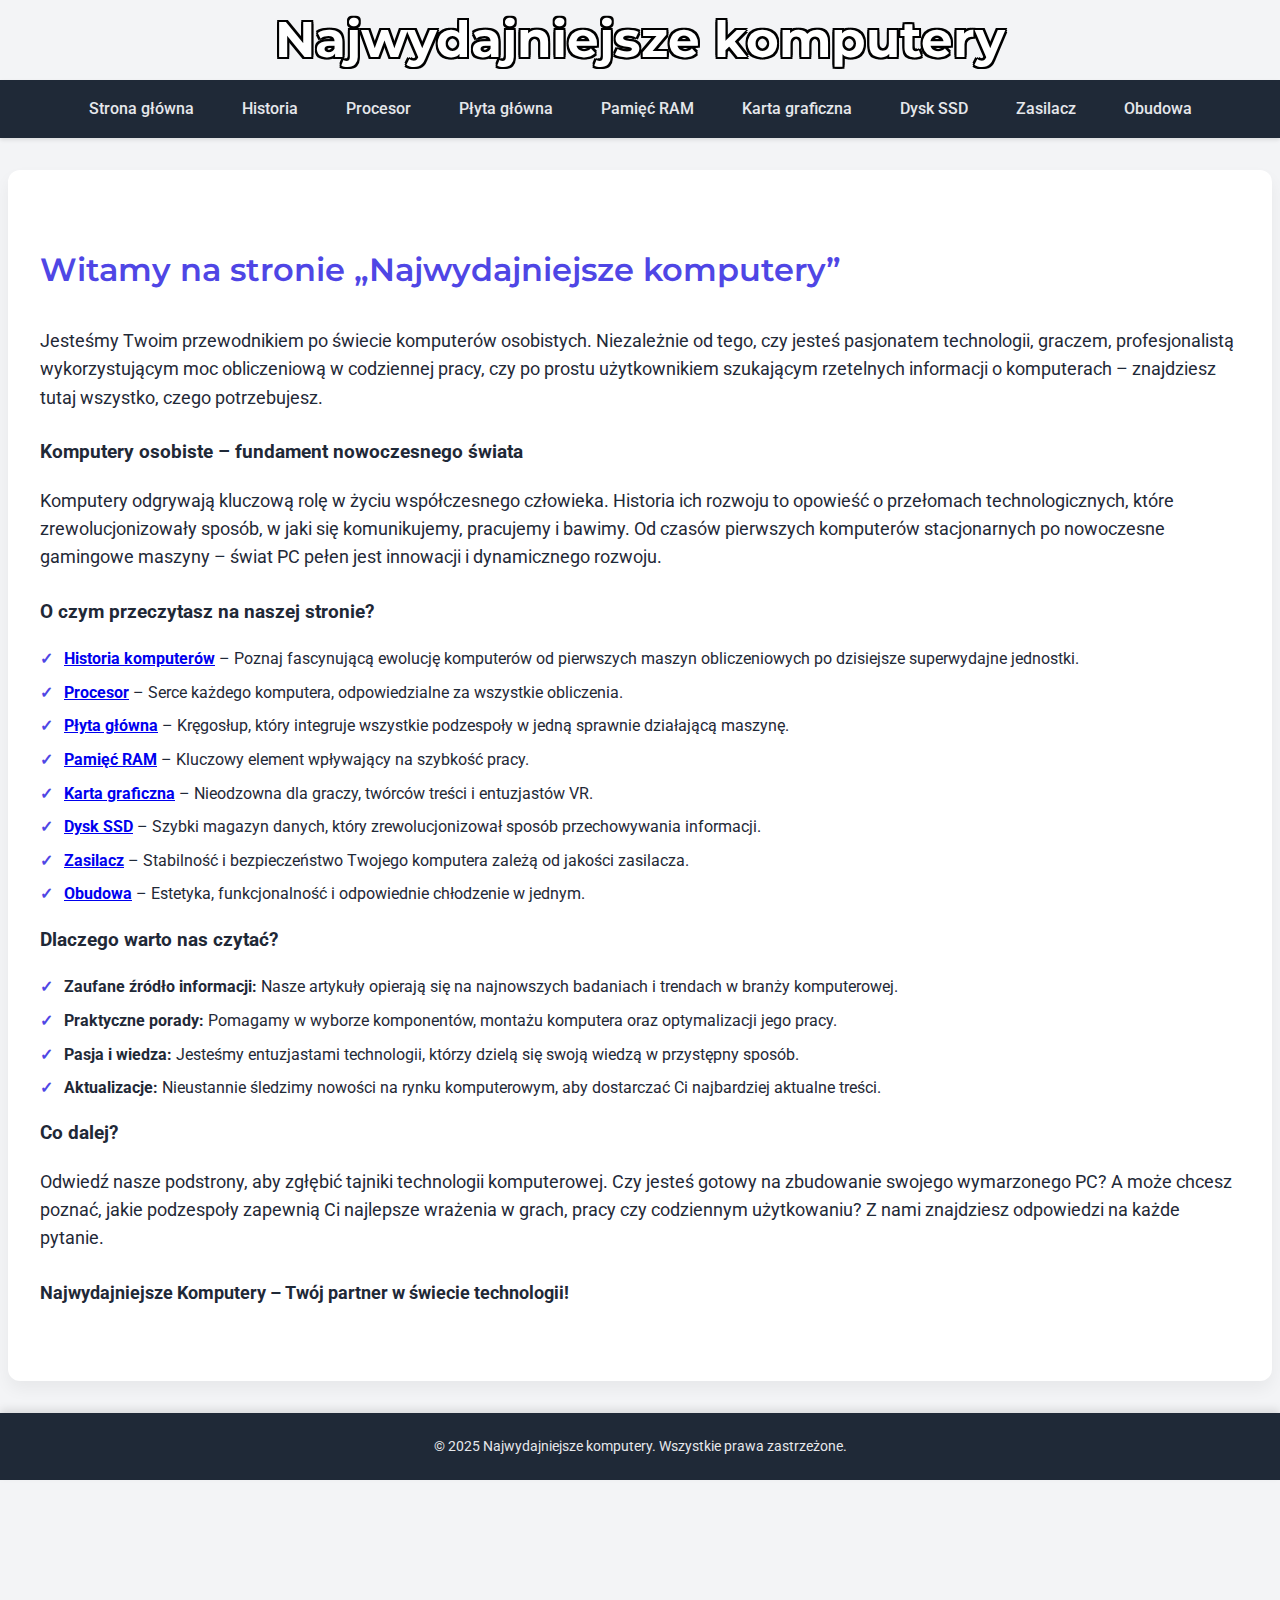
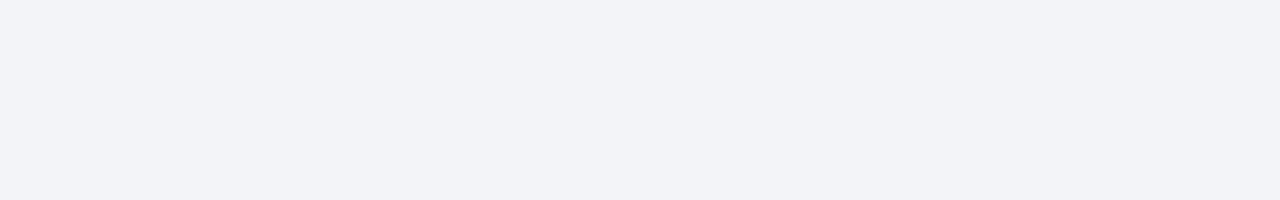
==== index.html @ cc1c9348 "modified:   dysk_ssd.html 	modified:   historia.html 	modified:   index.html 	modified:   karta_graf" ====
<!DOCTYPE html>
<html lang="pl">
<head>
    <style>
        body {
            margin: 0;
            font-family: Arial, sans-serif;
            height: 200vh;
            background-image: url('https://github.com/N3V4DA/HTML_Project/blob/main/obrazy/strona_glowna.png?raw=true');
        }
    </style>
    <meta charset="UTF-8">
    <meta name="viewport" content="width=device-width, initial-scale=1.0">
    <link href="https://fonts.googleapis.com/css2?family=Roboto:wght@400;500;700&family=Montserrat:wght@400;600&display=swap" rel="stylesheet">
    <link rel="stylesheet" href="styl.css">
</head>
<body>
    <header>
        <h1 class="outlined-text">Najwydajniejsze komputery</h1>
    </header>
    <nav>
        <ul>
            <li><a href="index.html">Strona główna</a></li>
            <li><a href="historia.html">Historia</a></li>
            <li><a href="procesor.html">Procesor</a></li>
            <li><a href="plyta_glowna.html">Płyta główna</a></li>
            <li><a href="pamiec_ram.html">Pamięć RAM</a></li>
            <li><a href="karta_graficzna.html">Karta graficzna</a></li>
            <li><a href="dysk_ssd.html">Dysk SSD</a></li>
            <li><a href="zasilacz.html">Zasilacz</a></li>
            <li><a href="obudowa.html">Obudowa</a></li>
        </ul>
    </nav>
    <main>
        <h2>Witamy na stronie „Najwydajniejsze komputery”</h2>
        <p>
            Jesteśmy Twoim przewodnikiem po świecie komputerów osobistych. Niezależnie od tego, czy jesteś pasjonatem technologii, graczem, 
            profesjonalistą wykorzystującym moc obliczeniową w codziennej pracy, czy po prostu użytkownikiem szukającym rzetelnych informacji 
            o komputerach – znajdziesz tutaj wszystko, czego potrzebujesz.
        </p>
        <h3>Komputery osobiste – fundament nowoczesnego świata</h3>
        <p>
            Komputery odgrywają kluczową rolę w życiu współczesnego człowieka. Historia ich rozwoju to opowieść o przełomach technologicznych, 
            które zrewolucjonizowały sposób, w jaki się komunikujemy, pracujemy i bawimy. Od czasów pierwszych komputerów stacjonarnych po 
            nowoczesne gamingowe maszyny – świat PC pełen jest innowacji i dynamicznego rozwoju.
        </p>
        <h3>O czym przeczytasz na naszej stronie?</h3>
        <ul>
            <li><strong><a href="historia.html">Historia komputerów</a></strong> – Poznaj fascynującą ewolucję komputerów od pierwszych maszyn obliczeniowych po dzisiejsze superwydajne jednostki.</li>
            <li><strong><a href="procesor.html">Procesor</a></strong> – Serce każdego komputera, odpowiedzialne za wszystkie obliczenia.</li>
            <li><strong><a href="plyta_glowna.html">Płyta główna</a></strong> – Kręgosłup, który integruje wszystkie podzespoły w jedną sprawnie działającą maszynę.</li>
            <li><strong><a href="pamiec_ram.html">Pamięć RAM</a></strong> – Kluczowy element wpływający na szybkość pracy.</li>
            <li><strong><a href="karta_graficzna.html">Karta graficzna</a></strong> – Nieodzowna dla graczy, twórców treści i entuzjastów VR.</li>
            <li><strong><a href="dysk_ssd.html">Dysk SSD</a></strong> – Szybki magazyn danych, który zrewolucjonizował sposób przechowywania informacji.</li>
            <li><strong><a href="zasilacz.html">Zasilacz</a></strong> – Stabilność i bezpieczeństwo Twojego komputera zależą od jakości zasilacza.</li>
            <li><strong><a href="obudowa.html">Obudowa</a></strong> – Estetyka, funkcjonalność i odpowiednie chłodzenie w jednym.</li>
        </ul>
        <h3>Dlaczego warto nas czytać?</h3>
        <ul>
            <li><strong>Zaufane źródło informacji:</strong> Nasze artykuły opierają się na najnowszych badaniach i trendach w branży komputerowej.</li>
            <li><strong>Praktyczne porady:</strong> Pomagamy w wyborze komponentów, montażu komputera oraz optymalizacji jego pracy.</li>
            <li><strong>Pasja i wiedza:</strong> Jesteśmy entuzjastami technologii, którzy dzielą się swoją wiedzą w przystępny sposób.</li>
            <li><strong>Aktualizacje:</strong> Nieustannie śledzimy nowości na rynku komputerowym, aby dostarczać Ci najbardziej aktualne treści.</li>
        </ul>
        <h3>Co dalej?</h3>
        <p>
            Odwiedź nasze podstrony, aby zgłębić tajniki technologii komputerowej. Czy jesteś gotowy na zbudowanie swojego wymarzonego PC? 
            A może chcesz poznać, jakie podzespoły zapewnią Ci najlepsze wrażenia w grach, pracy czy codziennym użytkowaniu? 
            Z nami znajdziesz odpowiedzi na każde pytanie.
        </p>
        <p><strong>Najwydajniejsze Komputery – Twój partner w świecie technologii!</strong></p>
    </main>
    <footer>
        <p>&copy; 2025 Najwydajniejsze komputery. Wszystkie prawa zastrzeżone.</p>
    </footer>
</body>
</html>
---- styl.css ----
body {
    font-family: 'Roboto', sans-serif;
    margin: 0;
    padding: 0;
    background-color: #f3f4f6;
    color: #1f2937;
    line-height: 1.6;
    background-size: cover; /* Dopasowanie obrazu do rozmiaru tła */
    background-position: center; /* Wyśrodkowanie obrazu */
    background-repeat: no-repeat; /* Zapobieganie powielaniu obrazu */
    background-attachment: fixed;
}

header {
    /*background: linear-gradient(90deg, #6366F1, #4F46E5);*/
    .outlined-text {
        font-size: 50px; /* Rozmiar tekstu */
        font-weight: bold; /* Pogrubienie dla lepszego efektu */
        color: white; /* Kolor wypełnienia liter */
        text-shadow: 
            -2px -2px 0 black, /* Cień w górnym lewym rogu */
             2px -2px 0 black, /* Cień w górnym prawym rogu */
            -2px  2px 0 black, /* Cień w dolnym lewym rogu */
             2px  2px 0 black, /* Cień w dolnym prawym rogu */
             0px -2px 0 black, /* Góra */
             0px  2px 0 black, /* Dół */
            -2px  0px 0 black, /* Lewo */
             2px  0px 0 black; /* Prawo */
        text-align: center; /* Wyśrodkowanie tekstu */
    }
    /*color: red;
    text-align: center;
    padding: 2em 0;
    box-shadow: 0 4px 8px rgba(0, 0, 0, 0.1);*/
}

header h1 {
    margin: 0;
    font-size: 2.5rem;
    font-family: 'Montserrat', sans-serif;
    font-weight: 600;
}

nav {
    background-color: #1f2937;
    box-shadow: 0 2px 4px rgba(0, 0, 0, 0.1);
}

nav ul {
    list-style-type: none;
    display: flex;
    justify-content: center;
    margin: 0;
    padding: 0;
}

nav ul li {
    margin: 0;
}

nav ul li a {
    display: block;
    color: #e5e7eb;
    text-decoration: none;
    padding: 1em 1.5em;
    font-weight: 500;
    transition: color 0.3s ease, background 0.3s ease;
}

nav ul li a:hover {
    color: white;
    background-color: #4F46E5;
    border-radius: 4px;
}

main {
    padding: 3em 2em;
    max-width: 1200px;
    margin: 2em auto;
    background: white;
    box-shadow: 0 8px 16px rgba(0, 0, 0, 0.05);
    border-radius: 12px;
}

main h2 {
    font-size: 2rem;
    margin-bottom: 1em;
    color: #4F46E5;
    font-family: 'Montserrat', sans-serif;
    font-weight: 600;
}

main p {
    margin-bottom: 1.5em;
    font-size: 1.1rem;
}

main ul {
    list-style: none;
    padding: 0;
}

main ul li {
    margin: 0.5em 0;
    padding-left: 1.5em;
    position: relative;
    font-size: 1rem;
}

main ul li::before {
    content: '\2713';
    color: #4F46E5;
    font-weight: bold;
    position: absolute;
    left: 0;
}

footer {
    background-color: #1f2937;
    color: #e5e7eb;
    text-align: center;
    padding: 1.5em 0;
    margin-top: 2em;
    font-size: 0.9rem;
    box-shadow: 0 -4px 8px rgba(0, 0, 0, 0.1);
}

footer p {
    margin: 0;
}

@media (max-width: 768px) {
    nav ul {
        flex-direction: column;
    }

    nav ul li a {
        text-align: center;
    }

    main {
        padding: 1.5em;
    }

    main h2 {
        font-size: 1.8rem;
    }

    main p {
        font-size: 1rem;
    }
}
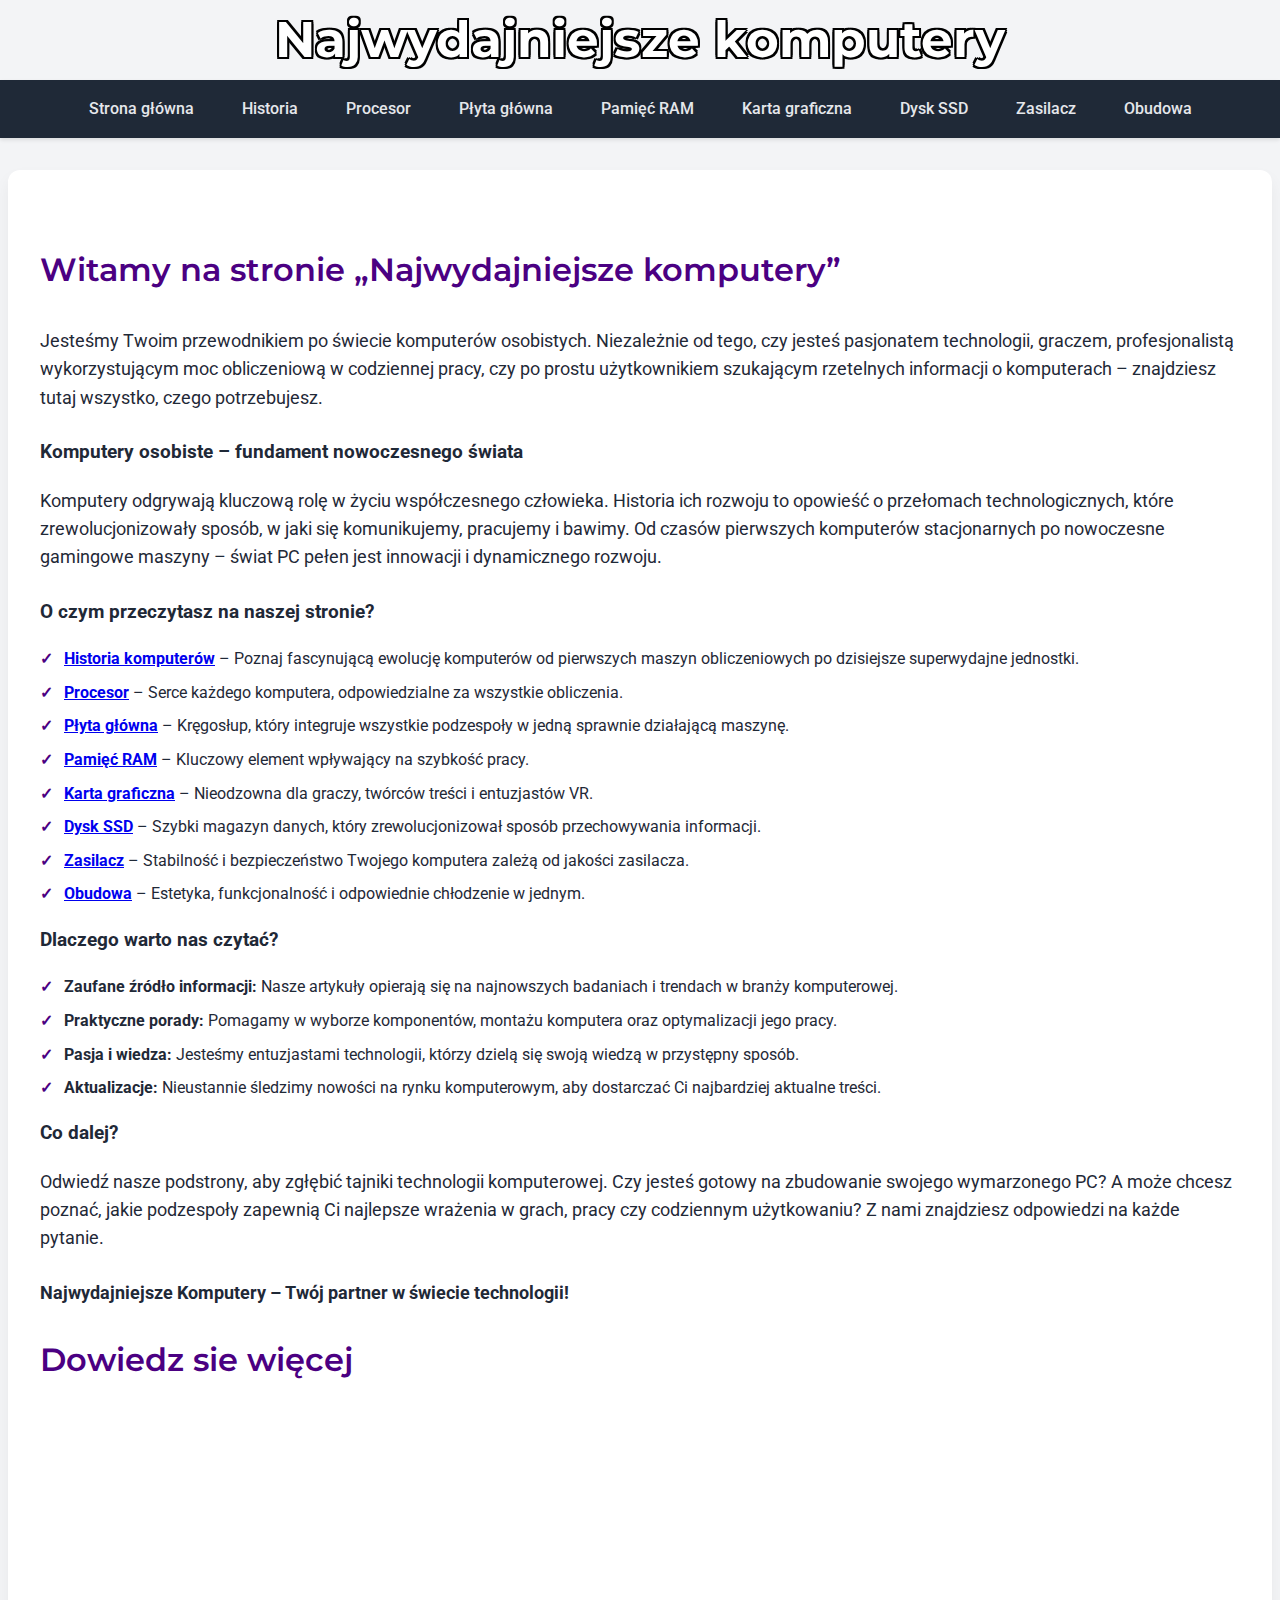
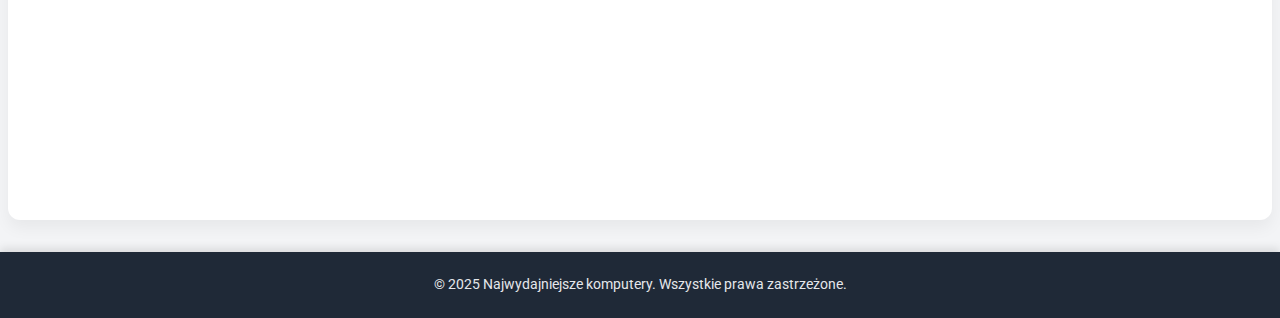
==== commit c75dc696: "modified:   dysk_ssd.html 	modified:   index.html 	modified:   karta_graficzna.html 	modified:   obu" ====
--- a/index.html
+++ b/index.html
@@ -69,6 +69,25 @@
             Z nami znajdziesz odpowiedzi na każde pytanie.
         </p>
         <p><strong>Najwydajniejsze Komputery – Twój partner w świecie technologii!</strong></p>
+        <h2>Dowiedz sie więcej</h2>
+    <div class="video-container">
+        <!-- Pierwszy film -->
+        <iframe 
+            src="https://www.youtube.com/embed/0hNThkQzT9k&t=46s" 
+            title="YouTube video player" 
+            frameborder="0" 
+            allow="accelerometer; autoplay; clipboard-write; encrypted-media; gyroscope; picture-in-picture" 
+            allowfullscreen>
+        </iframe>
+        <!-- Drugi film -->
+        <iframe 
+            src="https://www.youtube.com/embed/qr26jxPIDm0"
+            title="YouTube video player" 
+            frameborder="0" 
+            allow="accelerometer; autoplay; clipboard-write; encrypted-media; gyroscope; picture-in-picture" 
+            allowfullscreen>
+        </iframe>
+    </div>
     </main>
     <footer>
         <p>&copy; 2025 Najwydajniejsze komputery. Wszystkie prawa zastrzeżone.</p>
--- a/styl.css
+++ b/styl.css
@@ -9,6 +9,16 @@
     background-position: center; /* Wyśrodkowanie obrazu */
     background-repeat: no-repeat; /* Zapobieganie powielaniu obrazu */
     background-attachment: fixed;
+    .video-container {
+        display: flex; /* Ustawia filmy w jednym rzędzie */
+        justify-content: center; /* Centruje filmy poziomo */
+        gap: 20px; /* Odstęp między filmami */
+        padding: 20px;
+    }
+    iframe {
+        width: 45%; /* Każdy film zajmuje 45% szerokości kontenera */
+        height: 315px; /* Ustawiona wysokość filmu */
+    }
 }
 
 header {
@@ -85,7 +95,7 @@
 main h2 {
     font-size: 2rem;
     margin-bottom: 1em;
-    color: #4F46E5;
+    color: indigo;
     font-family: 'Montserrat', sans-serif;
     font-weight: 600;
 }
@@ -109,7 +119,7 @@
 
 main ul li::before {
     content: '\2713';
-    color: #4F46E5;
+    color: indigo;
     font-weight: bold;
     position: absolute;
     left: 0;
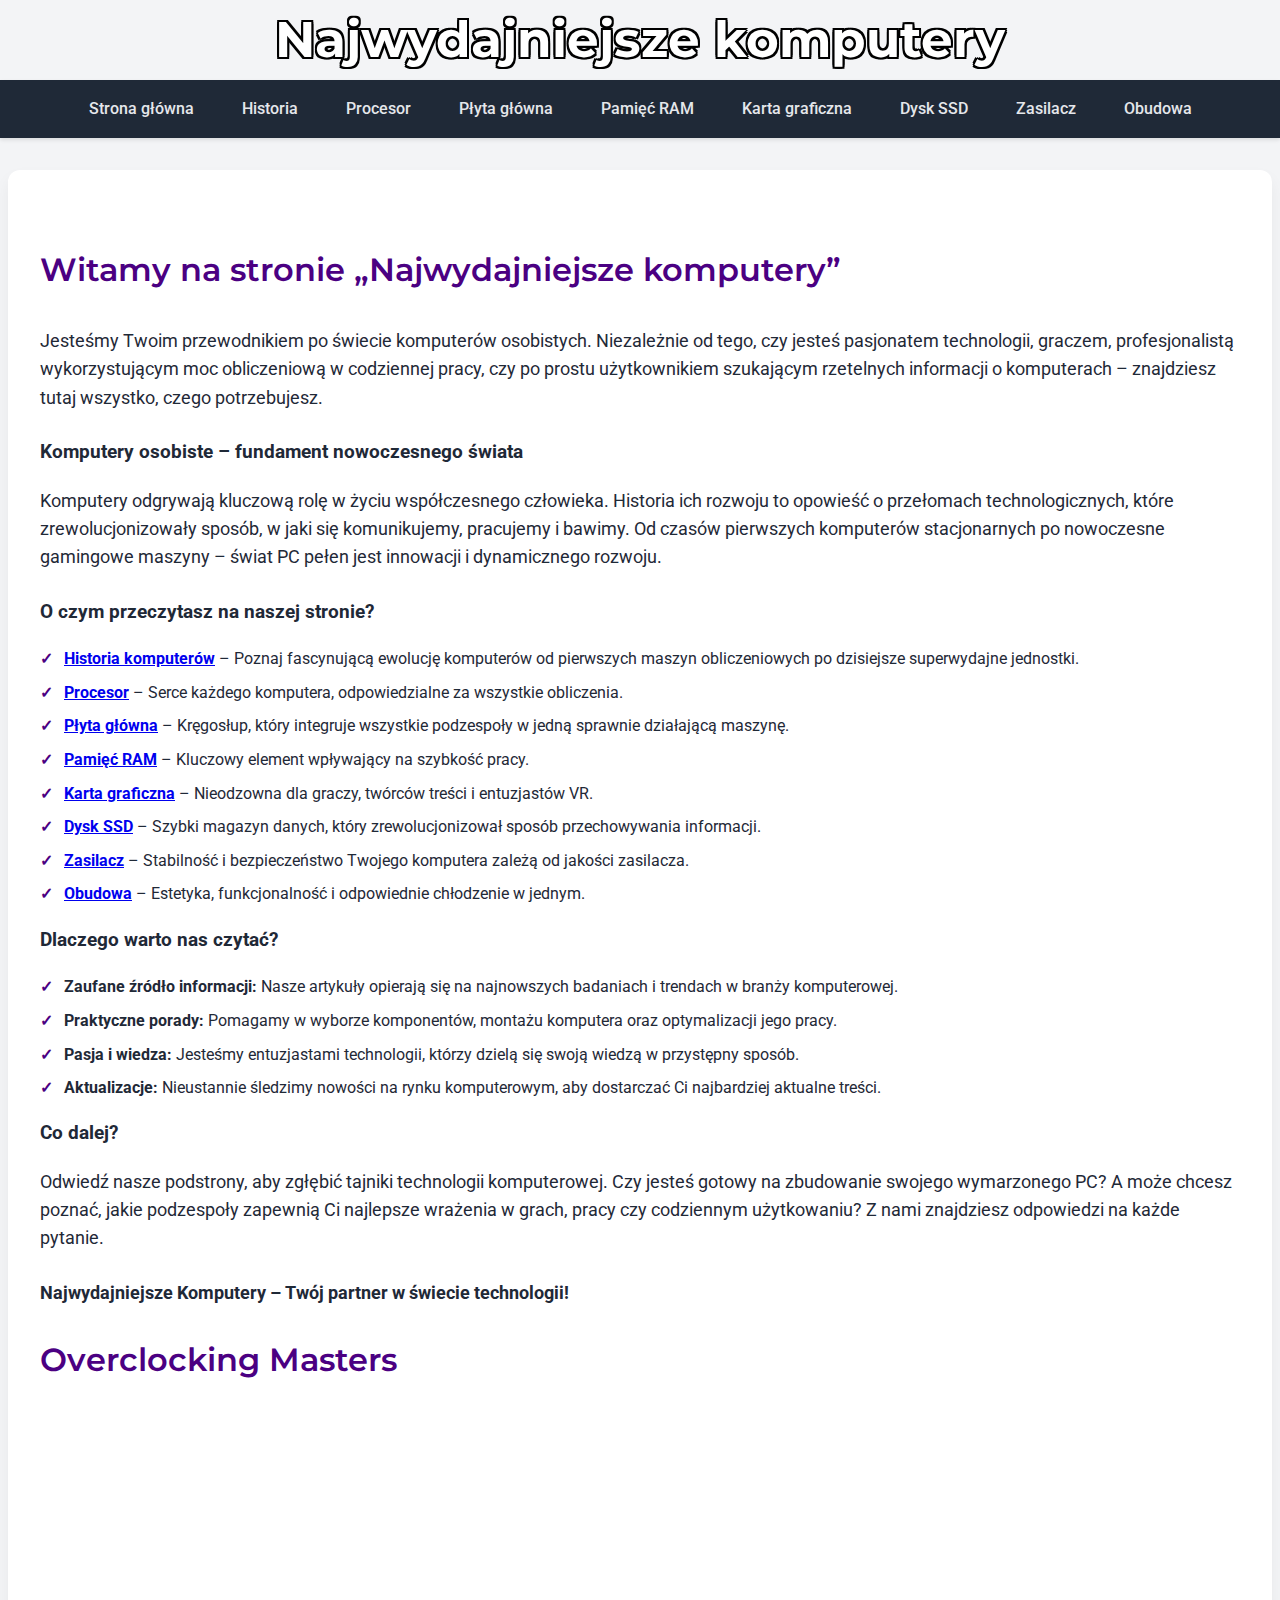
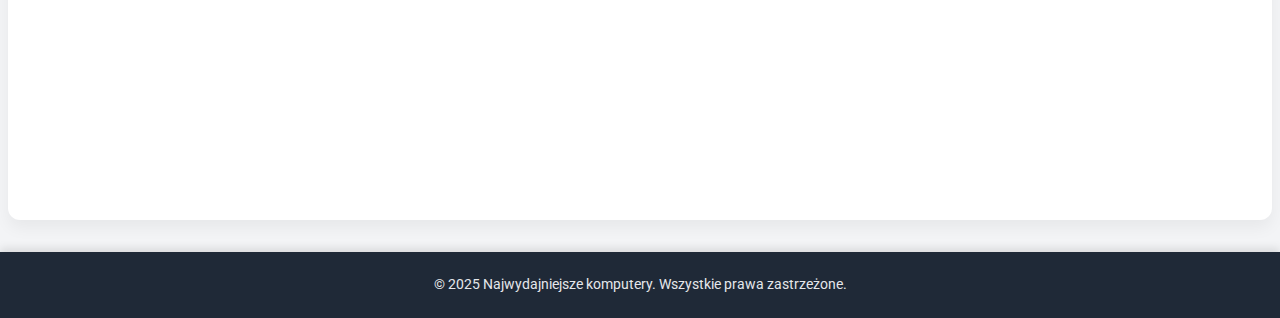
==== commit af204291: "modified:   index.html 	modified:   obudowa.html" ====
--- a/index.html
+++ b/index.html
@@ -69,11 +69,11 @@
             Z nami znajdziesz odpowiedzi na każde pytanie.
         </p>
         <p><strong>Najwydajniejsze Komputery – Twój partner w świecie technologii!</strong></p>
-        <h2>Dowiedz sie więcej</h2>
+        <h2>Overclocking Masters</h2>
     <div class="video-container">
         <!-- Pierwszy film -->
         <iframe 
-            src="https://www.youtube.com/embed/0hNThkQzT9k&t=46s" 
+            src="https://youtu.be/embed/0hNThkQzT9k?t=46"
             title="YouTube video player" 
             frameborder="0" 
             allow="accelerometer; autoplay; clipboard-write; encrypted-media; gyroscope; picture-in-picture" 
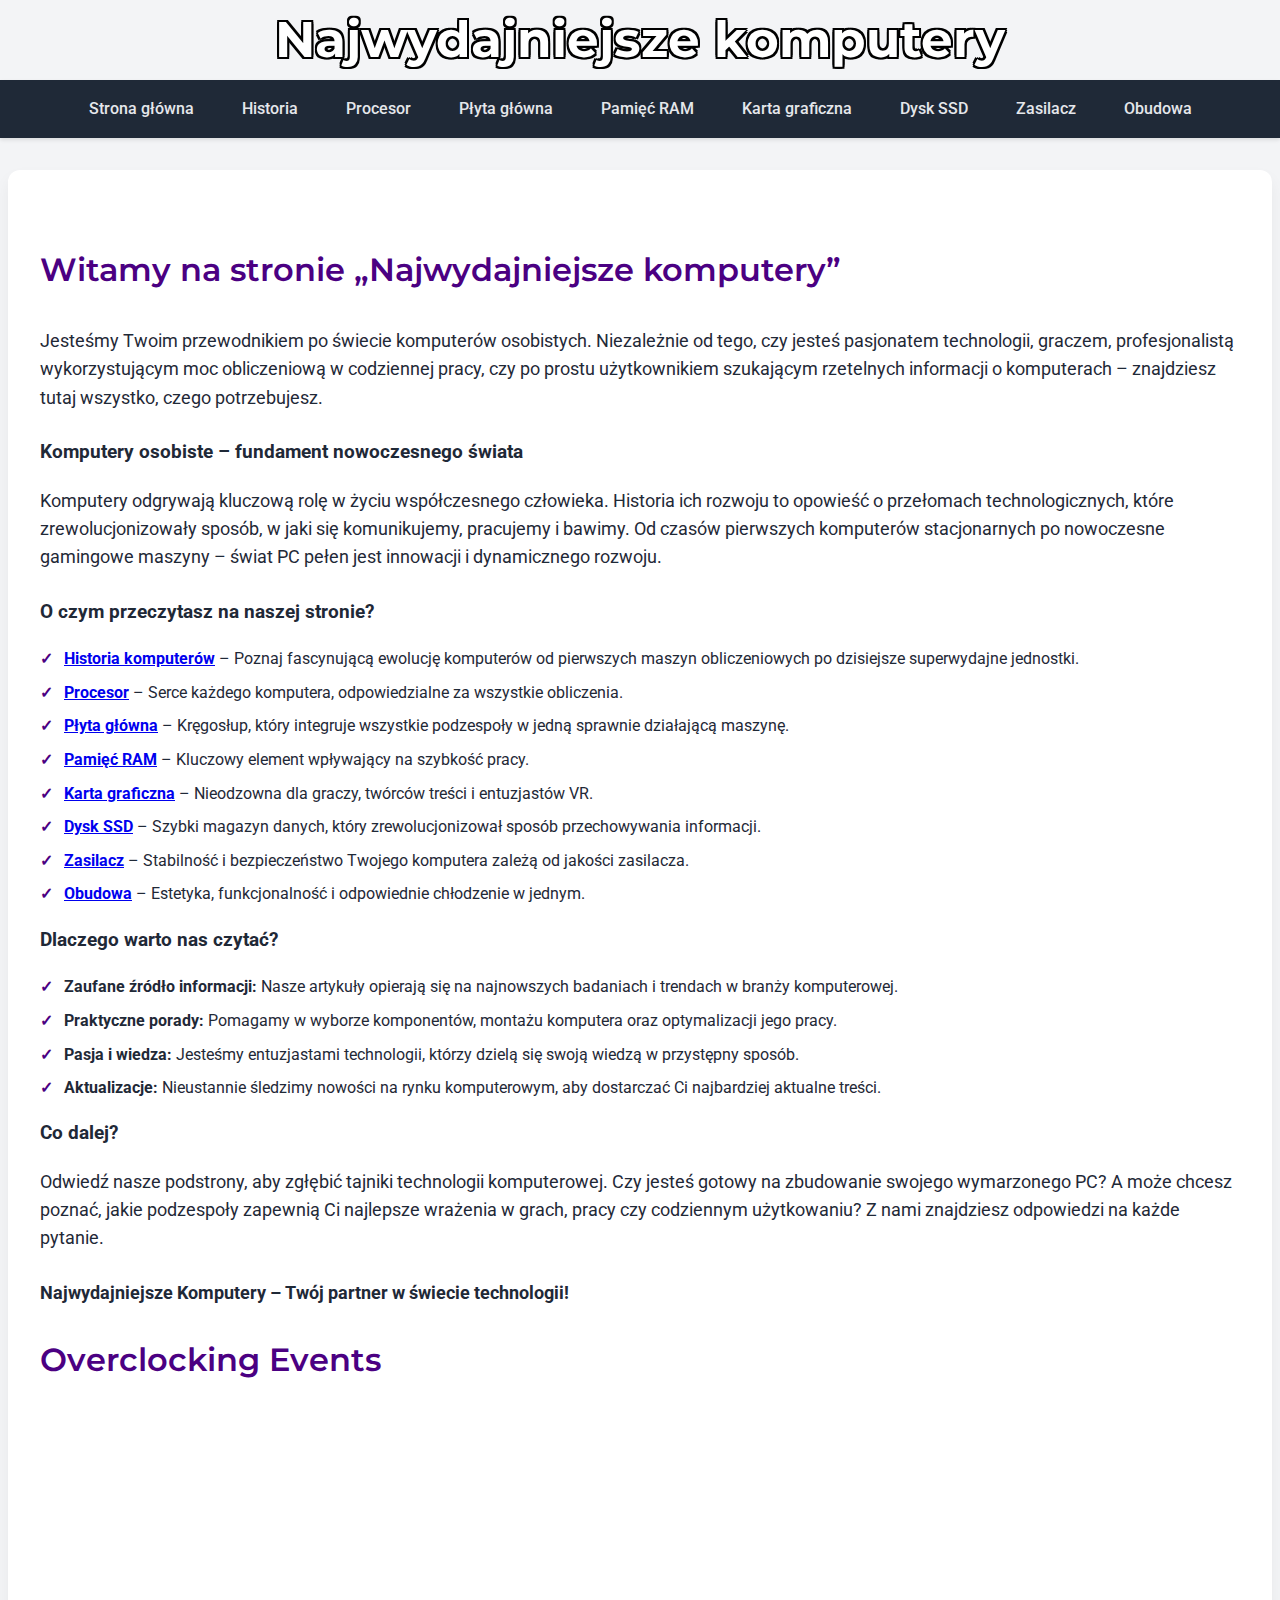
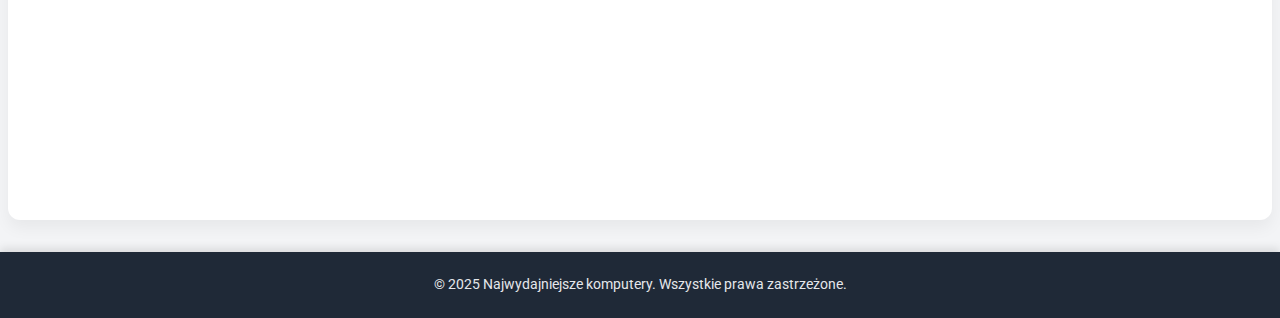
==== commit 6d12815d: "modified:   karta_graficzna.html" ====
--- a/index.html
+++ b/index.html
@@ -69,11 +69,11 @@
             Z nami znajdziesz odpowiedzi na każde pytanie.
         </p>
         <p><strong>Najwydajniejsze Komputery – Twój partner w świecie technologii!</strong></p>
-        <h2>Overclocking Masters</h2>
+        <h2>Overclocking Events</h2>
     <div class="video-container">
         <!-- Pierwszy film -->
         <iframe 
-            src="https://youtu.be/embed/0hNThkQzT9k?t=46"
+            src="https://www.youtube.com/embed/0hNThkQzT9k"
             title="YouTube video player" 
             frameborder="0" 
             allow="accelerometer; autoplay; clipboard-write; encrypted-media; gyroscope; picture-in-picture" 
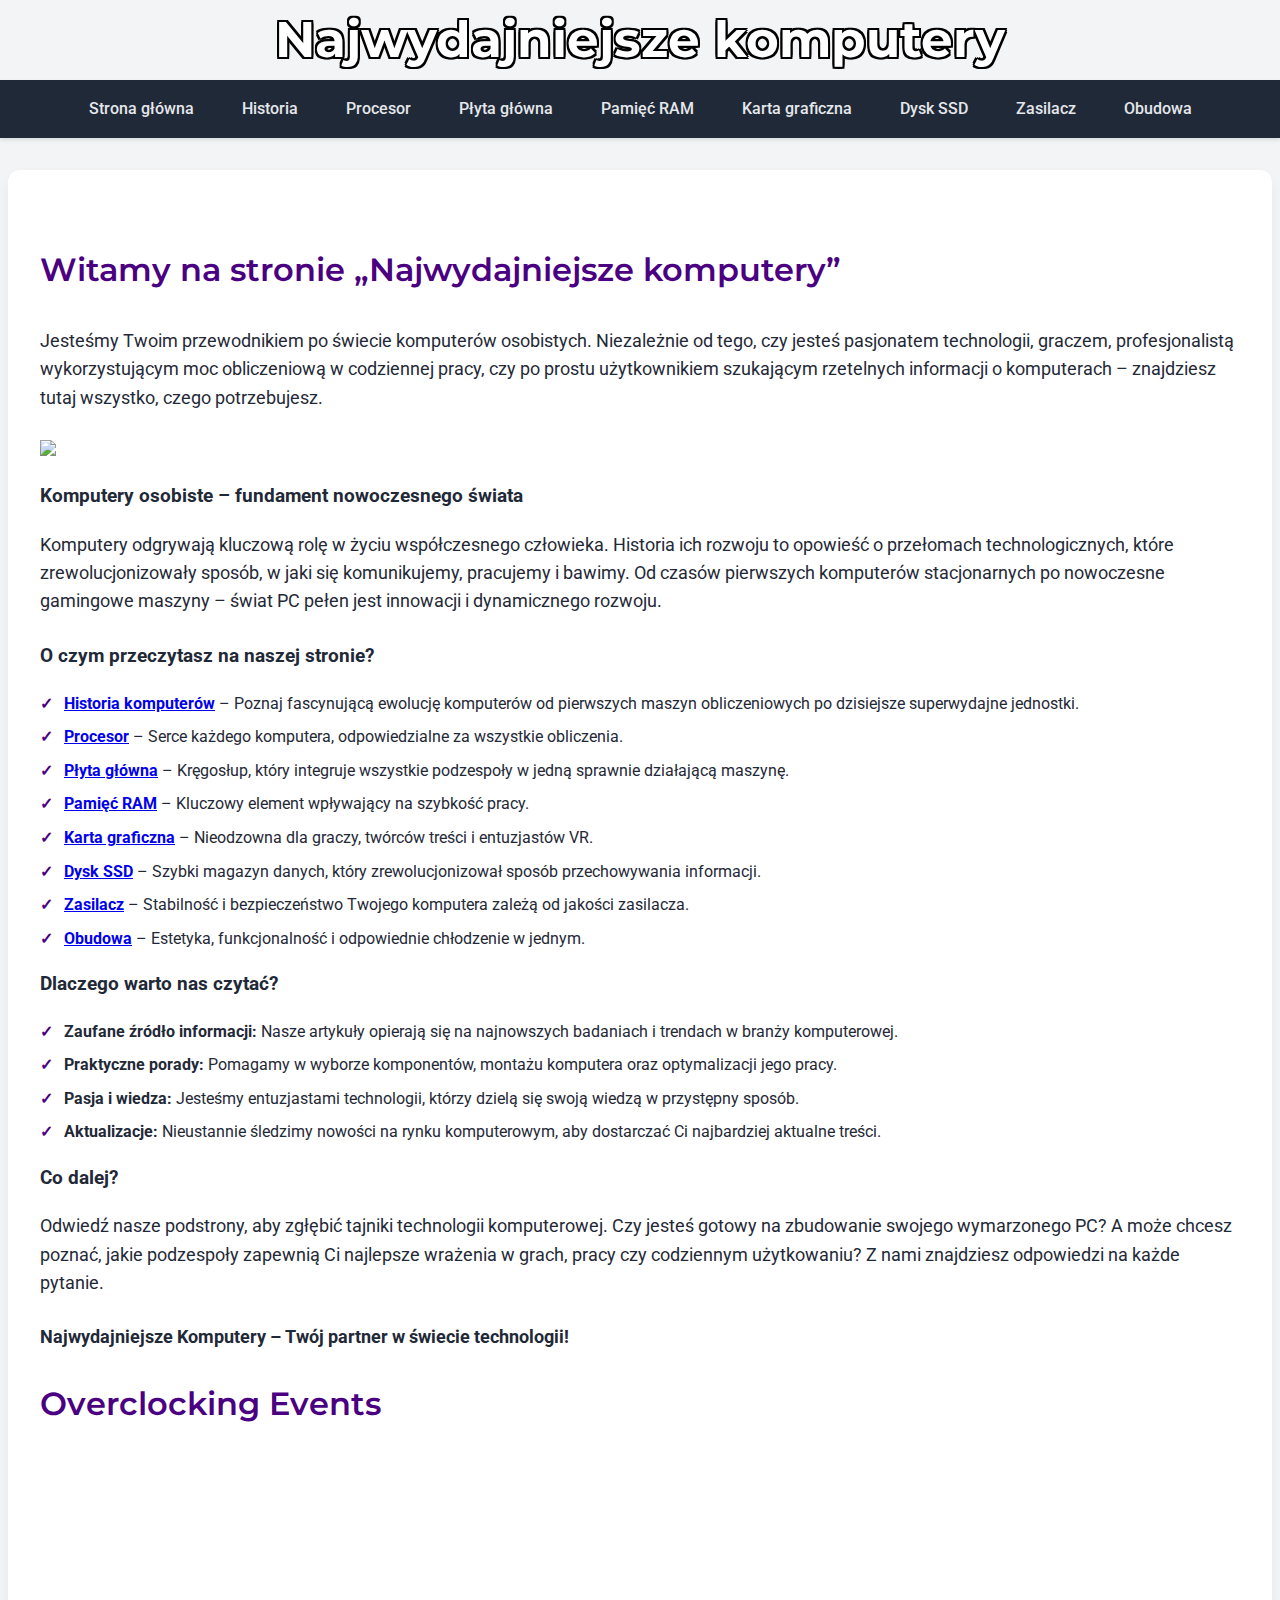
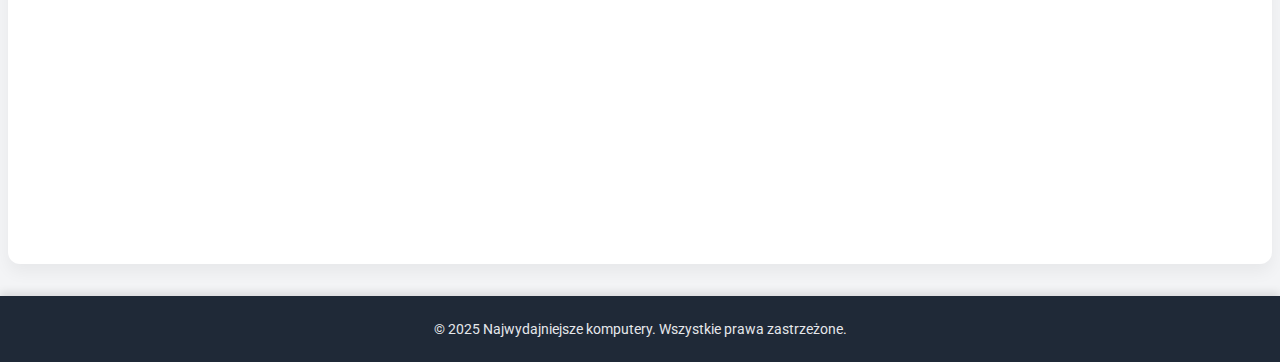
==== commit 81e8aaf7: "modified:   dysk_ssd.html 	modified:   historia.html 	modified:   index.html 	modified:   obudowa.ht" ====
--- a/index.html
+++ b/index.html
@@ -38,6 +38,7 @@
             profesjonalistą wykorzystującym moc obliczeniową w codziennej pracy, czy po prostu użytkownikiem szukającym rzetelnych informacji 
             o komputerach – znajdziesz tutaj wszystko, czego potrzebujesz.
         </p>
+        <img src="https://i.makeagif.com/media/12-16-2018/C48HDK.gif"><div style="font-size:11px;"></div>
         <h3>Komputery osobiste – fundament nowoczesnego świata</h3>
         <p>
             Komputery odgrywają kluczową rolę w życiu współczesnego człowieka. Historia ich rozwoju to opowieść o przełomach technologicznych, 
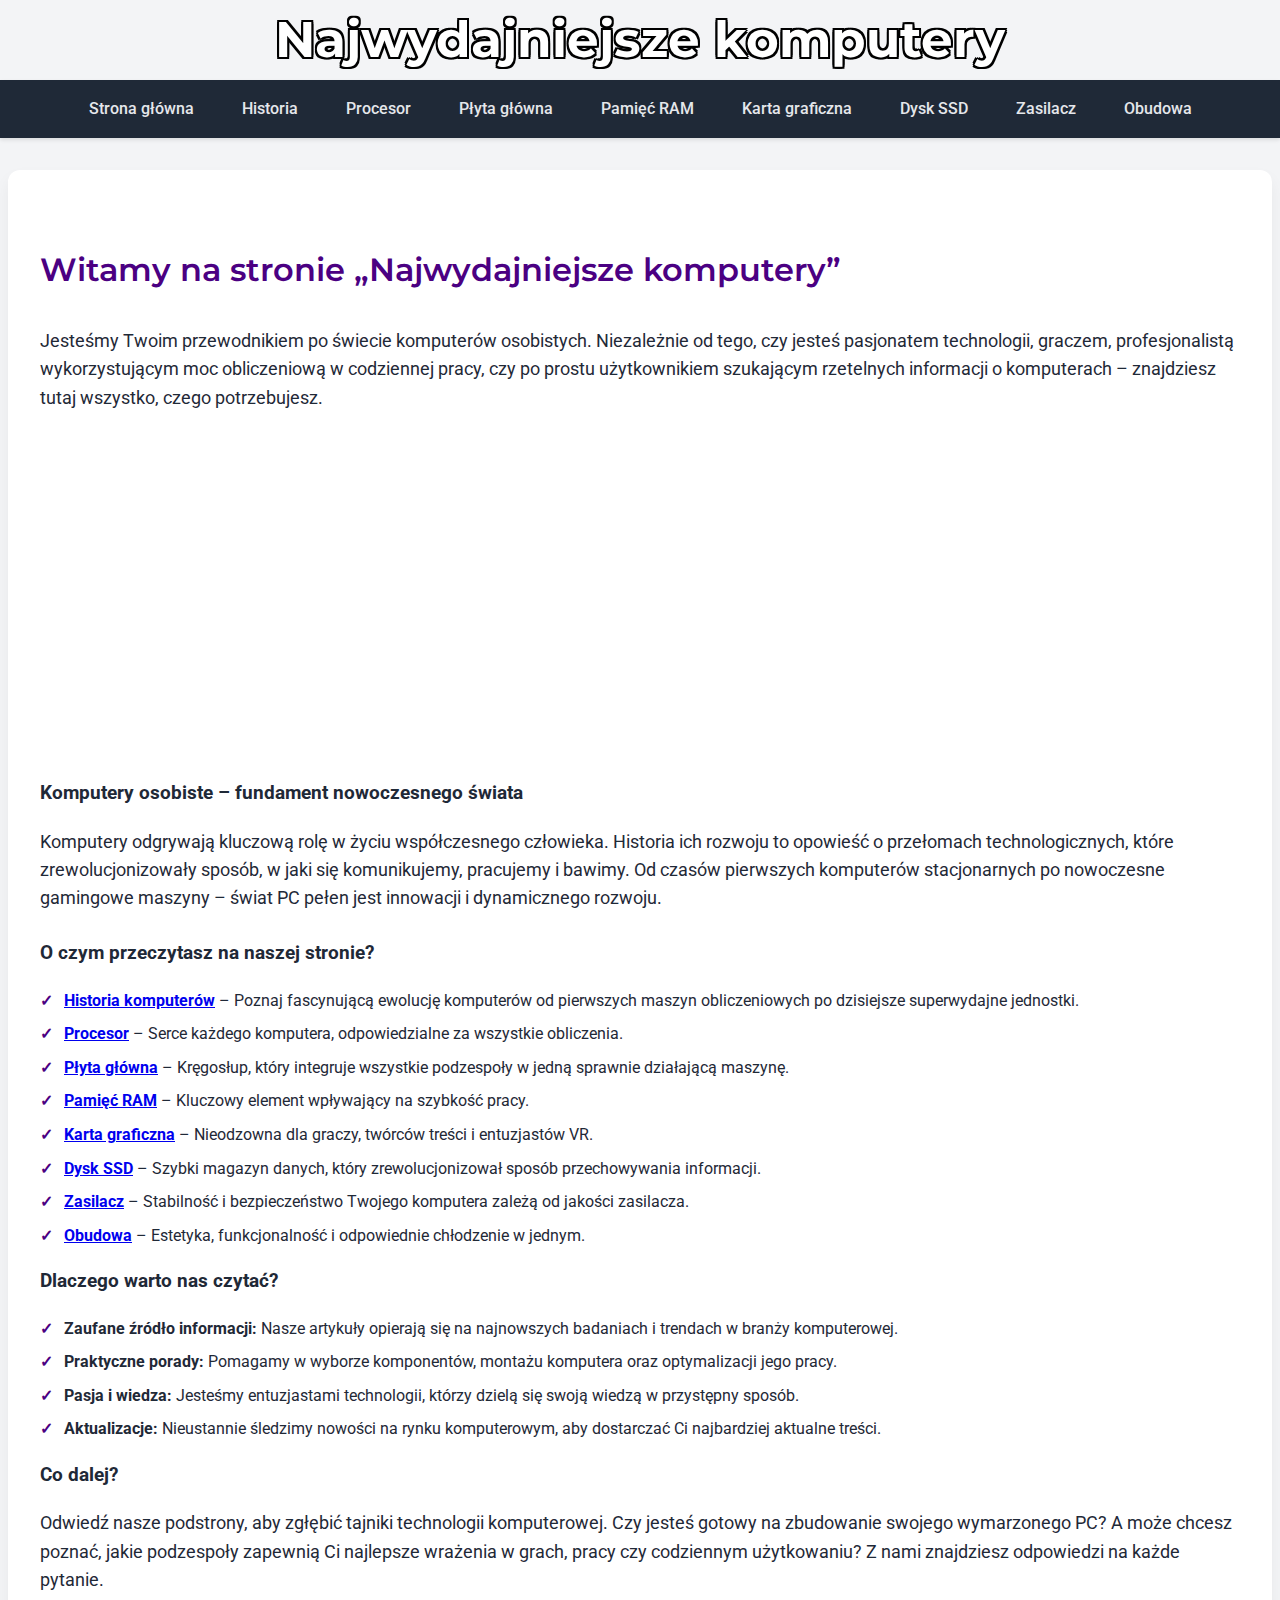
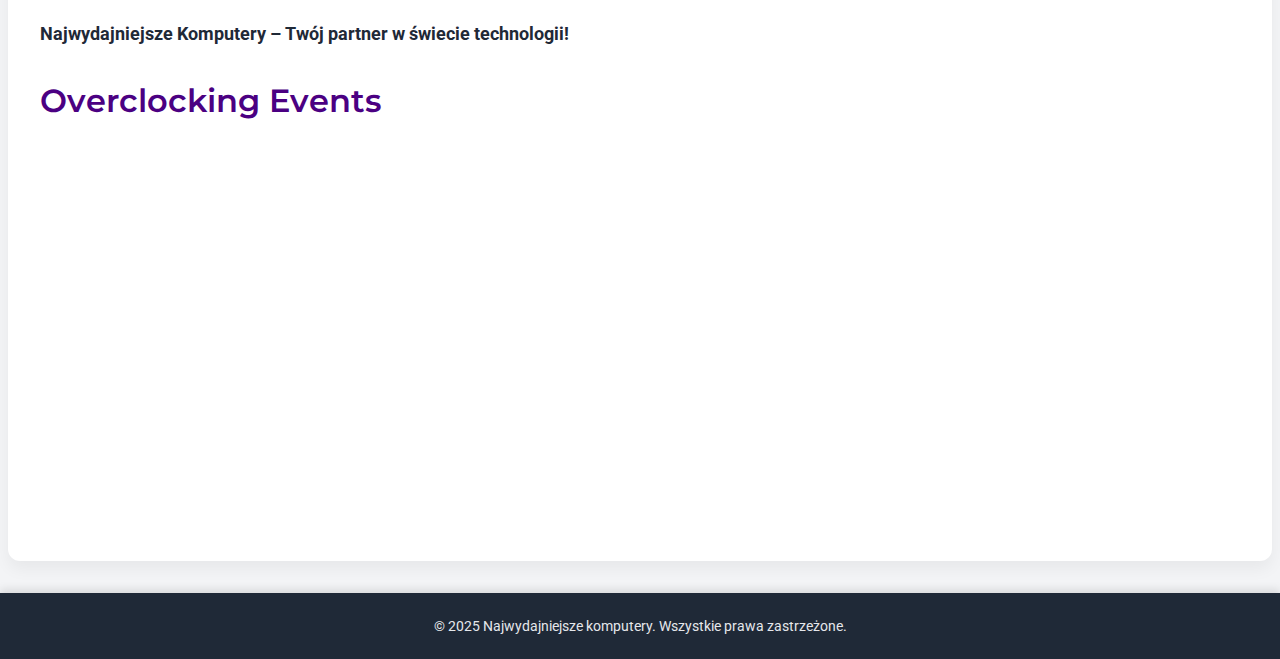
==== commit 6e87b8a3: "modified:   index.html" ====
--- a/index.html
+++ b/index.html
@@ -38,7 +38,7 @@
             profesjonalistą wykorzystującym moc obliczeniową w codziennej pracy, czy po prostu użytkownikiem szukającym rzetelnych informacji 
             o komputerach – znajdziesz tutaj wszystko, czego potrzebujesz.
         </p>
-        <img src="https://i.makeagif.com/media/12-16-2018/C48HDK.gif"><div style="font-size:11px;"></div>
+        <iframe src="https://i.makeagif.com/media/12-16-2018/C48HDK.gif" width="480" height="480" frameBorder="0"></iframe>
         <h3>Komputery osobiste – fundament nowoczesnego świata</h3>
         <p>
             Komputery odgrywają kluczową rolę w życiu współczesnego człowieka. Historia ich rozwoju to opowieść o przełomach technologicznych, 
